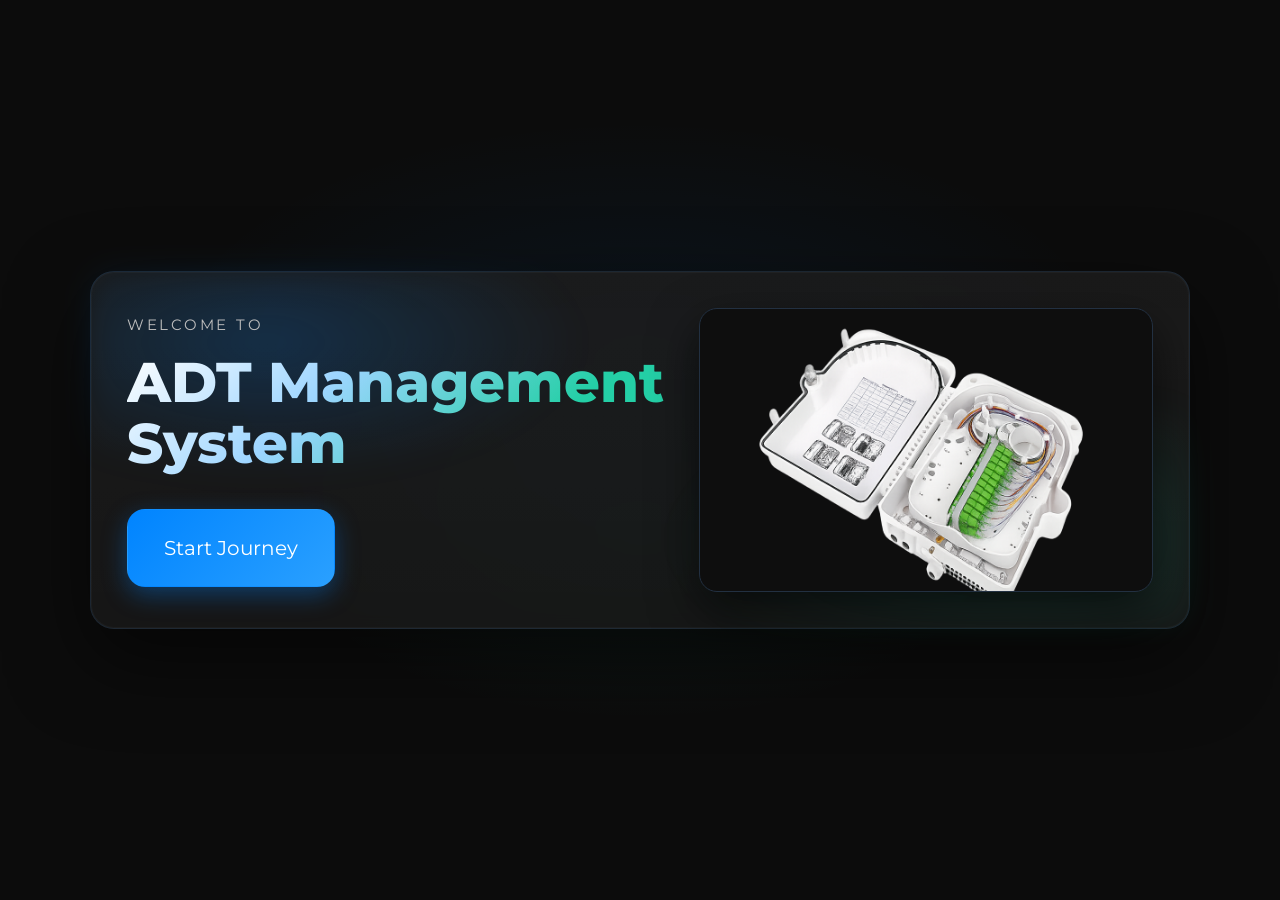
==== index.html @ eab58509 "first commit" ====
<!DOCTYPE html>
<html lang="en">
<head>
  <meta charset="UTF-8" />
  <meta name="viewport" content="width=device-width, initial-scale=1.0" />
  <title>ADT Management System - Landing</title>
  <link rel="preconnect" href="https://fonts.googleapis.com">
  <link rel="preconnect" href="https://fonts.gstatic.com" crossorigin>
  <link href="https://fonts.googleapis.com/css2?family=Montserrat:wght@400;600;700&family=Poppins:wght@400;600;700&display=swap" rel="stylesheet">
  <link rel="stylesheet" href="css/style.css" />
</head>
<body class="landing">
  <main class="hero" aria-label="Landing">
    <section class="hero-card" role="region" aria-labelledby="hero-title">
      <div class="hero-left">
        <p class="eyebrow">Welcome to</p>
        <h1 id="hero-title" class="hero-title">ADT Management System</h1>
        <div class="hero-actions">
          <a href="ongoing.html" class="btn btn-primary btn-xl pulse" aria-label="Start your journey in ADT Management System">Start Journey</a>
        </div>
      </div>
      <div class="hero-right">
        <div class="image-wrap" aria-hidden="true">
          <img src="./assets/images/ChatGPT Image Sep 27, 2025, 08_10_14 AM.png" alt="ADT dashboard preview" loading="eager" />
        </div>
      </div>
    </section>
  </main>
  <script src="https://cdnjs.cloudflare.com/ajax/libs/gsap/3.13.0/gsap.min.js" integrity="sha512-NcZdtrT77bJr4STcmsGAESr06BYGE8woZdSdEgqnpyqac7sugNO+Tr4bGwGF3MsnEkGKhU2KL2xh6Ec+BqsaHA==" crossorigin="anonymous" referrerpolicy="no-referrer"></script>
  <script src="js/script.js"></script>
</body>
</html>
---- css/style.css ----
/* Fonts & Theme */
:root {
  --bg: #0c0c0c;
  --bg-elev: #121212;
  --primary: #0084FF;
  --accent: #24cfa6;
  --text: #e9e9e9;
  --muted: #bdbdbd;
  --card: #151515;
  --border: #1f1f1f;
  --shadow: 0 10px 30px rgba(0, 0, 0, .45);
}

* {
  box-sizing: border-box
}

html,
body {
  height: 100%
}

body {
  margin: 0;
  background: var(--bg);
  color: var(--text);
  font-family: "Montserrat", "Poppins", system-ui, -apple-system, Segoe UI, Roboto, Arial, sans-serif;
  line-height: 1.6;
  overflow: hidden;
}

img {
  max-width: 100%;
  display: block
}

/* Global storm watermark + lightning */
body::before {
  content: "";
  position: fixed;
  inset: 0;
  background: url('../assets/images/3_no_bg.png.png') center/ min(140vw, 700px) no-repeat; /*1800px
  opacity: .12;
  /* slightly darker watermark */
  pointer-events: none;
  z-index: 0;
  transform: translateZ(0) scale(1);
  filter: saturate(3.9) brightness(.90) contrast(5.08);
  animation: stormDrift 22s ease-in-out infinite alternate;
}

body::after {
  content: "";
  position: fixed;
  inset: 0;
  pointer-events: none;
  z-index: 0;
  background: linear-gradient(115deg, transparent 45%, rgba(157, 207, 255, .04) 48%, rgba(0, 132, 255, .18) 50%, rgba(157, 207, 255, .05) 52%, transparent 55%);
  mix-blend-mode: screen;
  opacity: 0;
  filter: blur(.5px);
  animation: lightning 2s infinite ease-in-out, sweep 30s linear infinite;
}

@keyframes lightning {

  0%,
  94%,
  100% {
    opacity: 0
  }

  95% {
    opacity: 1.5 
  }

  96% {
    opacity: 1.5
  }

  97% {
    opacity: 1.5
  }

  98% {
    opacity: .06
  }

  99% {
    opacity: .28
  }
}

@keyframes sweep {
  0% {
    transform: translateX(-5%) rotate(.6deg);
  }

  50% {
    transform: translateX(5%) rotate(-.6deg);
  }

  100% {
    transform: translateX(-5%) rotate(.6deg);
  }
}

@keyframes stormDrift {
  0% {
    transform: translate(-2%, -1%) scale(1) rotate(0deg);
    opacity: .07;
  }

  100% {
    transform: translate(2%, 1%) scale(1.08) rotate(4deg);
    opacity: .1;
  }
}
header.navbar,
main,
.landing .hero {
  position: relative;
  z-index: 1;
}
header.navbar{
  border: 2px solid var(--primary);
  border-radius: 4rem;
  margin-top: 2rem;
  padding: .6rem 1rem;
  width: 80%;     
  margin: 2rem auto;
  background: rgba(0, 0, 0, 0.4); 
  backdrop-filter: blur(10px);    
}
.container {
  width: min(1100px, 92%);
  margin-inline: auto
}

.section {
  padding: 88px 0 56px
}

.page-title {
  font-weight: 700;
  letter-spacing: .5px;
  margin: 24px 0 28px;
  font-size: 4rem;
}

/* Landing */
.landing .hero {
  min-height: 100vh;
  display: grid;
  place-items: center;
  background: radial-gradient(800px 400px at 50% 40%, rgba(0, 132, 255, .08), transparent 60%),
    radial-gradient(600px 300px at 50% 60%, rgba(36, 207, 166, .08), transparent 60%),
    var(--bg);
}

/* Buttons */
.btn {
  display: inline-flex;
  align-items: center;
  justify-content: center;
  gap: .5rem;
  border: 1px solid transparent;
  cursor: pointer;
  border-radius: 14px;
  transition: .25s ease;
  user-select: none;
  text-decoration: none
}

.btn-primary {
  background: linear-gradient(135deg, var(--primary), #2aa0ff);
  color: white;
  padding: 16px 28px;
  box-shadow: 0 8px 24px rgba(0, 132, 255, .35)
}

.btn-primary:hover {
  transform: translateY(-2px) scale(1.02);
  box-shadow: 0 12px 28px rgba(0, 132, 255, .5)
}

.btn-outline {
  background: transparent;
  color: var(--text);
  border-color: #2a2a2a;
  padding: 12px 18px
}

.btn-xl {
  font-size: 1.25rem;
  padding: 22px 36px;
  border-radius: 18px
}

/* Pulse */
@keyframes pulse {
  0% {
    box-shadow: 0 0 0 0 rgba(0, 132, 255, .55)
  }

  70% {
    box-shadow: 0 0 0 18px rgba(0, 132, 255, 0)
  }

  100% {
    box-shadow: 0 0 0 0 rgba(0, 132, 255, 0)
  }
}

.pulse {
  animation: pulse 2.2s infinite
}

/* Navbar */
.navbar {
  position: sticky;
  top: 0;
  z-index: 50;
  background: rgba(12, 12, 12, .8);
  backdrop-filter: saturate(140%) blur(10px);
  border-bottom: 1px solid #161616
}

.nav-inner {
  display: flex;
  align-items: center;
  justify-content: space-between;
  padding: 12px 0
}

.link-1{
  text-decoration: none;
}

.brand {
  font-weight: 700;
  letter-spacing: .6px;
  color: var(--primary);
  font-size: 1.5rem;
  text-align: center;
}

.nav-links {
  display: flex;
  gap: 18px;
  align-items: center
}

.nav-links a {
  color: var(--muted);
  text-decoration: none;
  padding: 10px 14px;
  border-radius: 12px;
  transition: .2s
}

.nav-links a:hover {
  color: #fff;
  background: #171717
}

.nav-links a.active {
  color: #fff;
  background: linear-gradient(135deg, rgba(0, 132, 255, .15), rgba(36, 207, 166, .15));
  border: 1px solid #1f3347
}

.hamburger {
  display: none;
  flex-direction: column;
  gap: 5px;
  background: transparent;
  border: 0;
  cursor: pointer
}

.hamburger span {
  display: block;
  width: 24px;
  height: 2px;
  background: #eaeaea;
  transition: .25s
}

/* Grid */
.grid {
  display: grid;
  grid-template-columns: repeat(2, 1fr);
  gap: 22px
}

/* Cards */
.card {
  background: var(--card);
  border: 1px solid var(--border);
  border-radius: 16px;
  padding: 20px;
  box-shadow: var(--shadow);
  transition: transform .25s ease, box-shadow .25s ease, border-color .25s ease;
  will-change: transform
}

.card h3 {
  margin: 0 0 10px;
  font-weight: 700
}

.card ul {
  margin: 0 0 4px 18px
}

.card li {
  color: #d6d6d6;
  margin-bottom: 6px
}

.card.clickable {
  cursor: pointer
}

.card:hover {
  transform: translateY(-6px) scale(1.01);
  box-shadow: 0 16px 40px rgba(0, 0, 0, .55);
  border-color: #24364a
}

/* Reveal on scroll */
.reveal .card,
.tables {
  opacity: 0;
  transform: translateY(16px);
  transition: opacity .6s ease, transform .6s ease
}

.reveal.in-view .card,
.tables.in-view {
  opacity: 1;
  transform: none
}

/* Page entrance */
main,
.landing .hero {
  animation: pageFade .55s ease both
}

@keyframes pageFade {
  from {
    opacity: 0;
    transform: translateY(6px)
  }

  to {
    opacity: 1;
    transform: none
  }
}

/* Modal (fullscreen) */
.modal {
  position: fixed;
  inset: 0;
  display: none;
  /* align-items: center; */
  justify-content: center;
  background: rgba(0, 0, 0, .7);
  backdrop-filter: blur(8px);
  z-index: 100
}

.modal.open {
  display: flex;
  animation: slideDown .28s ease
}

.modal.closing {
  animation: fadeOut .22s ease forwards
}

.C-R-P{
  font-size: 2rem;
}
.C-R-P-T{
  font-size: 1.5rem;
}
.modal-content {
  position: relative;
  width: 100%;
  height: 100%;
  max-height: none;
  display: flex;
  flex-direction: column;
  overflow: hidden;
  background: var(--bg-elev);
  border: none;
  border-radius: 0;
  box-shadow: none;
}

.modal-body {
  flex: 1;
  overflow: auto;
  padding: 28px 24px 110px;
  display: grid;
  place-content: center;
  gap: 18px;
  /* text-align: left; */
  margin-top: -15rem;
  font-size: clamp(1.35rem, 1.6vw+1rem, 1.95rem);
  line-height: 1.95
}
.C-height{
  margin-top: 21rem;
}
.C-ol-height{
  line-height: 3 !important;
  /* text-align: center; */
}
.modal-body h2 {
  /* margin: 0 0 12px; */
  /* font-size: clamp(2rem, 3vw+1rem, 3.2rem) */
  font-size: 5rem;
  color: var(--primary);
  /* text-align: center; */
  word-spacing: 1rem;
}

.modal-body ol {
  margin: 0;
  padding-left: 26px;
  font-size: 1.8rem;
  /* text-align: center; */
  line-height: 3;
  width: min(1100px, 92vw);
}

.modal-actions {
  position: sticky;
  bottom: 0;
  display: flex;
  justify-content: flex-end;
  padding: 12px 12px 14px;
  background: linear-gradient(180deg, transparent, rgba(18, 18, 18, .9));
  backdrop-filter: blur(4px);
  border-top: 1px solid #1f1f1f;
  border-bottom-left-radius: 0;
  border-bottom-right-radius: 0
}

.modal-close.icon {
  position: absolute;
  top: 12px;
  right: 14px;
  background: #1a1a1a;
  border: 1px solid #262626;
  color: #ddd;
  border-radius: 50%;
  width: 40px;
  height: 40px;
  display: grid;
  place-items: center;
  cursor: pointer
}

@keyframes slideDown {
  from {
    opacity: 0;
    transform: translateY(-8px)
  }

  to {
    opacity: 1;
    transform: none
  }
}

@keyframes fadeOut {
  from {
    opacity: 1
  }

  to {
    opacity: 0
  }
}

/* Tables */
.tables h2 {
  margin: 24px 0 10px
}

.table-wrap {
  background: var(--card);
  border: 1px solid var(--border);
  border-radius: 16px;
  box-shadow: var(--shadow);
  overflow: hidden
}

.table {
  width: 100%;
  border-collapse: collapse
}

.table thead th {
  background: #151515;
  color: #eaeaea;
  text-align: left;
  padding: 14px 16px;
  border-bottom: 1px solid #232323
}

.table tbody td {
  padding: 14px 16px;
  border-bottom: 1px solid #1b1b1b;
  color: #dcdcdc
}

.badge {
  padding: 4px 10px;
  border-radius: 999px;
  font-size: .85rem;
  border: 1px solid #2a2a2a
}

.badge-success {
  background: rgba(36, 207, 166, .12);
  color: #83f3d9;
  border-color: #1d3b33
}

.badge-warn {
  background: rgba(255, 166, 0, .12);
  color: #ffd48a;
  border-color: #3a2c12
}

/* Responsive */
@media (max-width: 900px) {
  .grid {
    grid-template-columns: 1fr
  }

  .nav-links {
    position: fixed;
    top: 58px;
    right: 16px;
    left: 16px;
    display: none;
    flex-direction: column;
    background: #0f0f0f;
    border: 1px solid #1f1f1f;
    border-radius: 14px;
    padding: 10px
  }

  .nav-links.open {
    display: flex
  }

  .hamburger {
    display: flex
  }
}

/* Hero Card */
.hero .hero-card {
  position: relative;
  display: grid;
  grid-template-columns: 1.2fr 1fr;
  gap: 28px;
  width: min(1100px, 92%);
  padding: clamp(22px, 3.2vw, 36px);
  border-radius: 24px;
  border: 1px solid rgba(36, 54, 74, .55);
  background: linear-gradient(180deg, rgba(255,255,255,.03), rgba(255,255,255,.01)) , rgba(21,21,21,.86);
  box-shadow: 0 30px 80px rgba(0,0,0,.55), inset 0 0 0 1px rgba(255,255,255,.03);
  backdrop-filter: saturate(140%) blur(8px);
  transform: translateZ(0);
  animation: cardFloat 12s ease-in-out infinite;
}

.hero-card::before {
  content: "";
  position: absolute;
  inset: -1px;
  border-radius: inherit;
  background: radial-gradient(550px 240px at 16% 20%, rgba(0,132,255,.20), transparent 58%),
              radial-gradient(600px 260px at 85% 75%, rgba(36,207,166,.16), transparent 60%);
  filter: blur(14px);
  z-index: -1;
}

.hero-left {
  display: flex;
  flex-direction: column;
  justify-content: center;
  gap: 10px;
}

.eyebrow {
  margin: 0;
  font-size: .95rem;
  letter-spacing: .18em;
  text-transform: uppercase;
  color: var(--muted);
}

.hero-title {
  margin: 4px 0 8px;
  font-weight: 800;
  font-size: clamp(2rem, 3.5vw + 1rem, 3.5rem);
  line-height: 1.1;
  background: linear-gradient(135deg, #ffffff, #9dd5ff 35%, #24cfa6 75%);
  -webkit-background-clip: text;
  background-clip: text;
  color: transparent;
}

.hero-subtitle {
  margin: 0;
  color: #d0d0d0;
  max-width: 52ch;
}

.hero-actions {
  margin-top: 16px;
  display: flex;
  gap: 12px;
}

.hero-right {
  display: grid;
  place-items: center;
}

.image-wrap {
  position: relative;
  width: 100%;
  aspect-ratio: 16/10;
  overflow: hidden;
  border-radius: 18px;
  border: 1px solid #223041;
  background: #0e0e0e;
  box-shadow: 0 18px 48px rgba(0,0,0,.6);
}

.image-wrap::after {
  content: "";
  position: absolute;
  inset: 0;
  background: linear-gradient(110deg, transparent 20%, rgba(255,255,255,.08) 40%, transparent 60%);
  transform: translateX(-120%);
  animation: sheen 7s linear infinite;
}

.image-wrap img {
  width: 100%;
  height: 100%;
  object-fit: cover;
  transform: scale(1.02);
  animation: float 6s ease-in-out infinite alternate;
}

.hero-card:hover {
  transform: translateY(-4px);
  box-shadow: 0 36px 90px rgba(0,0,0,.6);
}

@keyframes float {
  0% { transform: scale(1.02) translateY(0); }
  100% { transform: scale(1.05) translateY(-6px); }
}

@keyframes sheen {
  0% { transform: translateX(-120%); }
  100% { transform: translateX(220%); }
}

@keyframes cardFloat {
  0% { transform: translateZ(0) translateY(0); }
  50% { transform: translateZ(0) translateY(-6px); }
  100% { transform: translateZ(0) translateY(0); }
}

/* Responsive for hero card */
@media (max-width: 900px) {
  .landing .hero { padding: 34px 0; }
  .hero .hero-card { grid-template-columns: 1fr; gap: 16px; }
  .hero-right { order: 2; }
  .image-wrap { aspect-ratio: 16/11; }
}
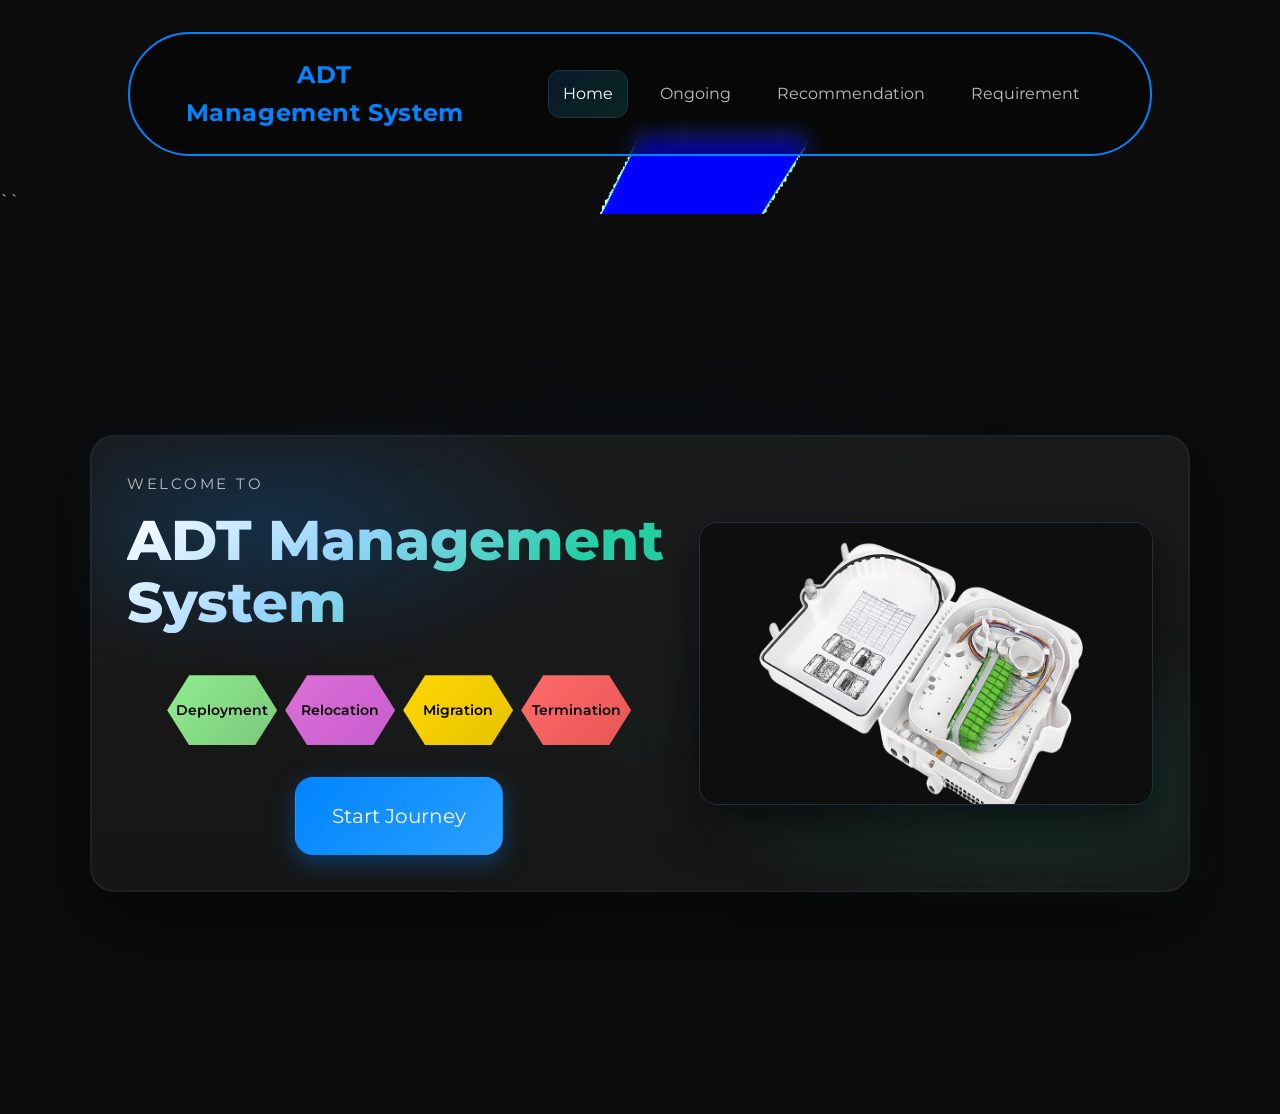
==== commit edebf165: "firs-commit" ====
--- a/index.html
+++ b/index.html
@@ -10,13 +10,47 @@
   <link rel="stylesheet" href="css/style.css" />
 </head>
 <body class="landing">
+    <!-- Navbar -->
+  <header class="navbar">
+    <div class="nav-inner container">
+      <a href="./ongoing.html" class="link-1"><div class="brand">ADT <br> Management System</div></a>
+      <button class="hamburger" aria-label="Toggle navigation" aria-expanded="false" aria-controls="nav-links">
+        <span></span><span></span><span></span>
+      </button>
+      <nav id="nav-links" class="nav-links">
+        <a class="active" href="./index.html">Home</a>
+        <a href="ongoing.html">Ongoing</a>
+        <a href="recommendation.html">Recommendation</a>
+        <a href="requirement.html">Requirement</a>
+      </nav>
+    </div>
+  </header>
+``
   <main class="hero" aria-label="Landing">
     <section class="hero-card" role="region" aria-labelledby="hero-title">
       <div class="hero-left">
         <p class="eyebrow">Welcome to</p>
         <h1 id="hero-title" class="hero-title">ADT Management System</h1>
-        <div class="hero-actions">
-          <a href="ongoing.html" class="btn btn-primary btn-xl pulse" aria-label="Start your journey in ADT Management System">Start Journey</a>
+        
+        <!-- Pentagon Navigation Buttons -->
+        <div class="pentagon-nav">
+          <div class="pentagon-row">
+            <a href="ongoing.html" class="pentagon-btn deployment">
+              <span>Deployment</span>
+            </a>
+            <a href="ongoing.html" class="pentagon-btn relocation">
+              <span>Relocation</span>
+            </a>
+            <a href="ongoing.html" class="pentagon-btn migration">
+              <span>Migration</span>
+            </a>
+            <a href="ongoing.html" class="pentagon-btn termination">
+              <span>Termination</span>
+            </a>
+          </div>
+          <div class="start-journey-wrapper">
+            <a href="ongoing.html" class="btn btn-primary btn-xl pulse" aria-label="Start your journey in ADT Management System">Start Journey</a>
+          </div>
         </div>
       </div>
       <div class="hero-right">
--- a/css/style.css
+++ b/css/style.css
@@ -26,7 +26,6 @@
   color: var(--text);
   font-family: "Montserrat", "Poppins", system-ui, -apple-system, Segoe UI, Roboto, Arial, sans-serif;
   line-height: 1.6;
-  overflow: hidden;
 }
 
 img {
@@ -688,10 +687,95 @@
   100% { transform: translateZ(0) translateY(0); }
 }
 
+/* Pentagon Navigation Buttons */
+.pentagon-nav {
+  margin-top: 24px;
+  display: flex;
+  flex-direction: column;
+  align-items: center;
+  gap: 16px;
+}
+
+.pentagon-row {
+  display: flex;
+  gap: 8px;
+  flex-wrap: wrap;
+  justify-content: center;
+}
+
+.pentagon-btn {
+  position: relative;
+  display: inline-flex;
+  align-items: center;
+  justify-content: center;
+  width: 110px;
+  height: 70px;
+  text-decoration: none;
+  font-weight: 600;
+  font-size: 0.9rem;
+  color: #000;
+  transition: all 0.3s ease;
+  cursor: pointer;
+  clip-path: polygon(20% 0%, 80% 0%, 100% 50%, 80% 100%, 20% 100%, 0% 50%);
+  border: none;
+  outline: none;
+}
+
+.pentagon-btn span {
+  position: relative;
+  z-index: 2;
+  text-align: center;
+  line-height: 1.2;
+  padding: 0 8px;
+}
+
+/* Pentagon colors */
+.pentagon-btn.deployment {
+  background: linear-gradient(135deg, #90EE90, #7BC87B);
+}
+
+.pentagon-btn.relocation {
+  background: linear-gradient(135deg, #DA70D6, #C85DCF);
+}
+
+.pentagon-btn.migration {
+  background: linear-gradient(135deg, #FFD700, #E6C200);
+}
+
+.pentagon-btn.termination {
+  background: linear-gradient(135deg, #FF6B6B, #E85555);
+}
+
+
+/* Hover effects */
+.pentagon-btn:hover {
+  transform: translateY(-3px) scale(1.05);
+  filter: brightness(1.1);
+  box-shadow: 0 8px 20px rgba(0, 0, 0, 0.3);
+}
+
+
+.start-journey-wrapper {
+  margin-top: 16px;
+  display: flex;
+  justify-content: center;
+}
+
 /* Responsive for hero card */
 @media (max-width: 900px) {
   .landing .hero { padding: 34px 0; }
   .hero .hero-card { grid-template-columns: 1fr; gap: 16px; }
   .hero-right { order: 2; }
   .image-wrap { aspect-ratio: 16/11; }
-}
+  
+  .pentagon-btn {
+    width: 100px;
+    height: 45px;
+    font-size: 0.8rem;
+  }
+  
+  
+  .pentagon-row {
+    gap: 6px;
+  }
+}
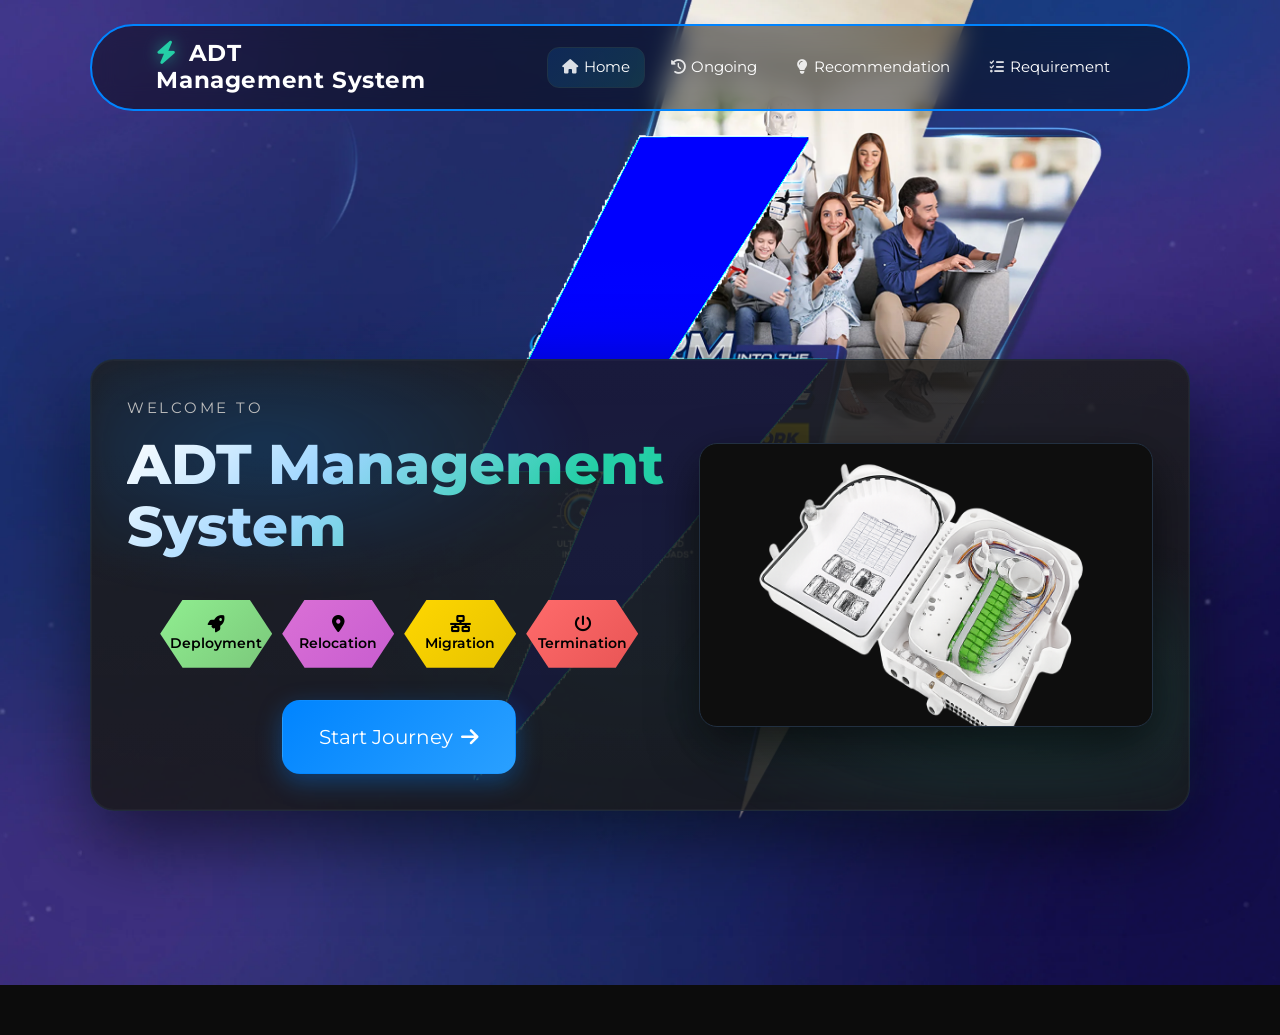
==== commit e87ef019: "Add dedicated process pages, Font Awesome icons, 50/50 comparison split modals, and full responsive " ====
--- a/index.html
+++ b/index.html
@@ -7,25 +7,26 @@
   <link rel="preconnect" href="https://fonts.googleapis.com">
   <link rel="preconnect" href="https://fonts.gstatic.com" crossorigin>
   <link href="https://fonts.googleapis.com/css2?family=Montserrat:wght@400;600;700&family=Poppins:wght@400;600;700&display=swap" rel="stylesheet">
+  <link rel="stylesheet" href="https://cdnjs.cloudflare.com/ajax/libs/font-awesome/6.5.1/css/all.min.css" integrity="sha512-DTOQO9RWCH3ppGqcWaEA1BIZOC6xxalwEsw9c2QQeAIftl+Vegovlnee1c9QX4TctnWMn13TZye+giMm8e2LwA==" crossorigin="anonymous" referrerpolicy="no-referrer" />
   <link rel="stylesheet" href="css/style.css" />
 </head>
 <body class="landing">
     <!-- Navbar -->
   <header class="navbar">
     <div class="nav-inner container">
-      <a href="./ongoing.html" class="link-1"><div class="brand">ADT <br> Management System</div></a>
+      <a href="./index.html" class="link-1"><div class="brand"><i class="fa-solid fa-bolt"></i> ADT <br> Management System</div></a>
       <button class="hamburger" aria-label="Toggle navigation" aria-expanded="false" aria-controls="nav-links">
         <span></span><span></span><span></span>
       </button>
       <nav id="nav-links" class="nav-links">
-        <a class="active" href="./index.html">Home</a>
-        <a href="ongoing.html">Ongoing</a>
-        <a href="recommendation.html">Recommendation</a>
-        <a href="requirement.html">Requirement</a>
+        <a class="active" href="./index.html"><i class="fa-solid fa-house"></i> Home</a>
+        <a href="ongoing.html"><i class="fa-solid fa-clock-rotate-left"></i> Ongoing</a>
+        <a href="recommendation.html"><i class="fa-solid fa-lightbulb"></i> Recommendation</a>
+        <a href="requirement.html"><i class="fa-solid fa-list-check"></i> Requirement</a>
       </nav>
     </div>
   </header>
-``
+
   <main class="hero" aria-label="Landing">
     <section class="hero-card" role="region" aria-labelledby="hero-title">
       <div class="hero-left">
@@ -35,21 +36,13 @@
         <!-- Pentagon Navigation Buttons -->
         <div class="pentagon-nav">
           <div class="pentagon-row">
-            <a href="ongoing.html" class="pentagon-btn deployment">
-              <span>Deployment</span>
-            </a>
-            <a href="ongoing.html" class="pentagon-btn relocation">
-              <span>Relocation</span>
-            </a>
-            <a href="ongoing.html" class="pentagon-btn migration">
-              <span>Migration</span>
-            </a>
-            <a href="ongoing.html" class="pentagon-btn termination">
-              <span>Termination</span>
-            </a>
+              <a href="deployment.html" class="pentagon-btn deployment" title="View Deployment Process"><span><i class="fa-solid fa-rocket"></i><br>Deployment</span></a>
+              <a href="relocation.html" class="pentagon-btn relocation" title="View Relocation Process"><span><i class="fa-solid fa-location-dot"></i><br>Relocation</span></a>
+              <a href="migration.html" class="pentagon-btn migration" title="View Migration Process"><span><i class="fa-solid fa-network-wired"></i><br>Migration</span></a>
+              <a href="termination.html" class="pentagon-btn termination" title="View Termination Process"><span><i class="fa-solid fa-power-off"></i><br>Termination</span></a>
           </div>
           <div class="start-journey-wrapper">
-            <a href="ongoing.html" class="btn btn-primary btn-xl pulse" aria-label="Start your journey in ADT Management System">Start Journey</a>
+            <a href="ongoing.html" class="btn btn-primary btn-xl pulse" aria-label="Start your journey in ADT Management System"><span>Start Journey</span> <i class="fa-solid fa-arrow-right"></i></a>
           </div>
         </div>
       </div>
--- a/css/style.css
+++ b/css/style.css
@@ -22,7 +22,9 @@
 
 body {
   margin: 0;
-  background: var(--bg);
+  background: var(--bg) url('../assets/images/signup-bg.webp') no-repeat center top fixed;
+  background-size: cover;
+  background-position: center top;
   color: var(--text);
   font-family: "Montserrat", "Poppins", system-ui, -apple-system, Segoe UI, Roboto, Arial, sans-serif;
   line-height: 1.6;
@@ -38,7 +40,8 @@
   content: "";
   position: fixed;
   inset: 0;
-  background: url('../assets/images/3_no_bg.png.png') center/ min(140vw, 700px) no-repeat; /*1800px
+  background: url('../assets/images/3_no_bg.png.png') center/ min(140vw, 700px) no-repeat;
+  /*1800px
   opacity: .12;
   /* slightly darker watermark */
   pointer-events: none;
@@ -70,7 +73,7 @@
   }
 
   95% {
-    opacity: 1.5 
+    opacity: 1.5
   }
 
   96% {
@@ -115,46 +118,54 @@
     opacity: .1;
   }
 }
+
 header.navbar,
 main,
 .landing .hero {
   position: relative;
   z-index: 1;
 }
-header.navbar{
+
+header.navbar {
   border: 2px solid var(--primary);
   border-radius: 4rem;
-  margin-top: 2rem;
-  padding: .6rem 1rem;
-  width: 80%;     
-  margin: 2rem auto;
-  background: rgba(0, 0, 0, 0.4); 
-  backdrop-filter: blur(10px);    
-}
+  padding: .6rem 1.4rem;
+  width: min(1100px, 92%);
+  margin: 1.5rem auto;
+  background: rgba(0, 0, 0, 0.45);
+  backdrop-filter: blur(12px);
+  position: sticky;
+  top: 1rem;
+  z-index: 100;
+  transition: all 0.3s ease;
+}
+
 .container {
   width: min(1100px, 92%);
-  margin-inline: auto
+  margin-inline: auto;
 }
 
 .section {
-  padding: 88px 0 56px
+  padding: clamp(48px, 8vw, 88px) 0 clamp(36px, 6vw, 56px);
 }
 
 .page-title {
   font-weight: 700;
   letter-spacing: .5px;
-  margin: 24px 0 28px;
-  font-size: 4rem;
+  margin: 16px 0 24px;
+  font-size: clamp(2rem, 5vw + 0.5rem, 3.8rem);
+  line-height: 1.15;
 }
 
 /* Landing */
 .landing .hero {
   min-height: 100vh;
-  display: grid;
-  place-items: center;
+  display: flex;
+  align-items: center;
+  justify-content: center;
+  padding: clamp(30px, 6vw, 60px) 0;
   background: radial-gradient(800px 400px at 50% 40%, rgba(0, 132, 255, .08), transparent 60%),
-    radial-gradient(600px 300px at 50% 60%, rgba(36, 207, 166, .08), transparent 60%),
-    var(--bg);
+    radial-gradient(600px 300px at 50% 60%, rgba(36, 207, 166, .08), transparent 60%);
 }
 
 /* Buttons */
@@ -168,105 +179,111 @@
   border-radius: 14px;
   transition: .25s ease;
   user-select: none;
-  text-decoration: none
+  text-decoration: none;
 }
 
 .btn-primary {
   background: linear-gradient(135deg, var(--primary), #2aa0ff);
   color: white;
-  padding: 16px 28px;
-  box-shadow: 0 8px 24px rgba(0, 132, 255, .35)
+  padding: clamp(12px, 2vw, 16px) clamp(20px, 3vw, 28px);
+  box-shadow: 0 8px 24px rgba(0, 132, 255, .35);
 }
 
 .btn-primary:hover {
   transform: translateY(-2px) scale(1.02);
-  box-shadow: 0 12px 28px rgba(0, 132, 255, .5)
+  box-shadow: 0 12px 28px rgba(0, 132, 255, .5);
 }
 
 .btn-outline {
   background: transparent;
   color: var(--text);
   border-color: #2a2a2a;
-  padding: 12px 18px
+  padding: 12px 18px;
 }
 
 .btn-xl {
-  font-size: 1.25rem;
-  padding: 22px 36px;
-  border-radius: 18px
+  font-size: clamp(1rem, 2vw, 1.25rem);
+  padding: clamp(14px, 2.5vw, 20px) clamp(24px, 4vw, 36px);
+  border-radius: 18px;
 }
 
 /* Pulse */
 @keyframes pulse {
   0% {
-    box-shadow: 0 0 0 0 rgba(0, 132, 255, .55)
+    box-shadow: 0 0 0 0 rgba(0, 132, 255, .55);
   }
 
   70% {
-    box-shadow: 0 0 0 18px rgba(0, 132, 255, 0)
+    box-shadow: 0 0 0 18px rgba(0, 132, 255, 0);
   }
 
   100% {
-    box-shadow: 0 0 0 0 rgba(0, 132, 255, 0)
+    box-shadow: 0 0 0 0 rgba(0, 132, 255, 0);
   }
 }
 
 .pulse {
-  animation: pulse 2.2s infinite
+  animation: pulse 2.2s infinite;
 }
 
 /* Navbar */
-.navbar {
-  position: sticky;
-  top: 0;
-  z-index: 50;
-  background: rgba(12, 12, 12, .8);
-  backdrop-filter: saturate(140%) blur(10px);
-  border-bottom: 1px solid #161616
-}
-
 .nav-inner {
   display: flex;
   align-items: center;
   justify-content: space-between;
-  padding: 12px 0
-}
-
-.link-1{
+  padding: 4px 0;
+}
+
+.link-1 {
   text-decoration: none;
 }
 
 .brand {
   font-weight: 700;
   letter-spacing: .6px;
-  color: var(--primary);
-  font-size: 1.5rem;
-  text-align: center;
+  color: #fff;
+  font-size: clamp(1.1rem, 3vw, 1.45rem);
+  line-height: 1.2;
+}
+
+.brand i {
+  color: var(--accent);
+  margin-right: 4px;
+  filter: drop-shadow(0 0 8px rgba(36, 207, 166, 0.6));
 }
 
 .nav-links {
   display: flex;
-  gap: 18px;
-  align-items: center
+  gap: 12px;
+  align-items: center;
 }
 
 .nav-links a {
-  color: var(--muted);
+  color: #fff;
   text-decoration: none;
-  padding: 10px 14px;
+  padding: 8px 14px;
   border-radius: 12px;
-  transition: .2s
+  transition: .2s;
+  display: inline-flex;
+  align-items: center;
+  gap: 6px;
+  font-size: 0.92rem;
+}
+
+.nav-links a i {
+  font-size: 0.9rem;
+  opacity: 0.85;
 }
 
 .nav-links a:hover {
   color: #fff;
-  background: #171717
+  background: #171717;
 }
 
 .nav-links a.active {
   color: #fff;
   background: linear-gradient(135deg, rgba(0, 132, 255, .15), rgba(36, 207, 166, .15));
-  border: 1px solid #1f3347
+  border: 1px solid #1f3347;
 }
 
 .hamburger {
@@ -275,7 +292,8 @@
   gap: 5px;
   background: transparent;
   border: 0;
-  cursor: pointer
+  cursor: pointer;
+  padding: 6px;
 }
 
 .hamburger span {
@@ -283,49 +301,53 @@
   width: 24px;
   height: 2px;
   background: #eaeaea;
-  transition: .25s
+  transition: .25s;
 }
 
 /* Grid */
 .grid {
   display: grid;
   grid-template-columns: repeat(2, 1fr);
-  gap: 22px
+  gap: 22px;
 }
 
 /* Cards */
 .card {
   background: var(--card);
   border: 1px solid var(--border);
-  border-radius: 16px;
-  padding: 20px;
+  border-radius: 18px;
+  padding: clamp(18px, 3vw, 24px);
   box-shadow: var(--shadow);
   transition: transform .25s ease, box-shadow .25s ease, border-color .25s ease;
-  will-change: transform
+  will-change: transform;
 }
 
 .card h3 {
   margin: 0 0 10px;
-  font-weight: 700
+  font-weight: 700;
+  font-size: clamp(1.2rem, 2.5vw, 1.45rem);
 }
 
 .card ul {
-  margin: 0 0 4px 18px
+  margin: 0 0 4px 18px;
+  padding: 0;
 }
 
 .card li {
   color: #d6d6d6;
-  margin-bottom: 6px
+  margin-bottom: 8px;
+  font-size: clamp(0.92rem, 1.8vw, 1rem);
+  line-height: 1.6;
 }
 
 .card.clickable {
-  cursor: pointer
+  cursor: pointer;
 }
 
 .card:hover {
   transform: translateY(-6px) scale(1.01);
   box-shadow: 0 16px 40px rgba(0, 0, 0, .55);
-  border-color: #24364a
+  border-color: #24364a;
 }
 
 /* Reveal on scroll */
@@ -333,60 +355,62 @@
 .tables {
   opacity: 0;
   transform: translateY(16px);
-  transition: opacity .6s ease, transform .6s ease
+  transition: opacity .6s ease, transform .6s ease;
 }
 
 .reveal.in-view .card,
 .tables.in-view {
   opacity: 1;
-  transform: none
+  transform: none;
 }
 
 /* Page entrance */
 main,
 .landing .hero {
-  animation: pageFade .55s ease both
+  animation: pageFade .55s ease both;
 }
 
 @keyframes pageFade {
   from {
     opacity: 0;
-    transform: translateY(6px)
+    transform: translateY(6px);
   }
 
   to {
     opacity: 1;
-    transform: none
-  }
-}
-
-/* Modal (fullscreen) */
+    transform: none;
+  }
+}
+
+/* Modal (fullscreen responsive) */
 .modal {
   position: fixed;
   inset: 0;
   display: none;
-  /* align-items: center; */
+  align-items: center;
   justify-content: center;
-  background: rgba(0, 0, 0, .7);
-  backdrop-filter: blur(8px);
-  z-index: 100
+  background: rgba(0, 0, 0, .8);
+  backdrop-filter: blur(10px);
+  z-index: 1000;
 }
 
 .modal.open {
   display: flex;
-  animation: slideDown .28s ease
+  animation: slideDown .28s ease;
 }
 
 .modal.closing {
-  animation: fadeOut .22s ease forwards
-}
-
-.C-R-P{
-  font-size: 2rem;
-}
-.C-R-P-T{
-  font-size: 1.5rem;
-}
+  animation: fadeOut .22s ease forwards;
+}
+
+.C-R-P {
+  font-size: clamp(1.4rem, 3.5vw, 2rem);
+}
+
+.C-R-P-T {
+  font-size: clamp(0.95rem, 2vw, 1.25rem);
+}
+
 .modal-content {
   position: relative;
   width: 100%;
@@ -403,39 +427,38 @@
 
 .modal-body {
   flex: 1;
-  overflow: auto;
-  padding: 28px 24px 110px;
-  display: grid;
-  place-content: center;
-  gap: 18px;
-  /* text-align: left; */
-  margin-top: -15rem;
-  font-size: clamp(1.35rem, 1.6vw+1rem, 1.95rem);
-  line-height: 1.95
-}
-.C-height{
-  margin-top: 21rem;
-}
-.C-ol-height{
-  line-height: 3 !important;
-  /* text-align: center; */
-}
+  overflow-y: auto;
+  padding: clamp(32px, 6vw, 64px) clamp(20px, 4vw, 40px) 40px;
+  display: flex;
+  flex-direction: column;
+  justify-content: flex-start;
+  align-items: flex-start;
+  gap: 20px;
+  max-width: 960px;
+  margin: 0 auto;
+  width: 100%;
+}
+
 .modal-body h2 {
-  /* margin: 0 0 12px; */
-  /* font-size: clamp(2rem, 3vw+1rem, 3.2rem) */
-  font-size: 5rem;
+  font-size: clamp(2rem, 5vw, 3.2rem);
   color: var(--primary);
-  /* text-align: center; */
-  word-spacing: 1rem;
+  margin: 0 0 10px;
+  line-height: 1.2;
 }
 
 .modal-body ol {
   margin: 0;
-  padding-left: 26px;
-  font-size: 1.8rem;
-  /* text-align: center; */
-  line-height: 3;
-  width: min(1100px, 92vw);
+  padding-left: 24px;
+  font-size: clamp(1rem, 1.8vw, 1.2rem);
+  line-height: 1.9;
+  width: 100%;
+  display: flex;
+  flex-direction: column;
+  gap: 12px;
+}
+
+.modal-body ol li {
+  color: #e0e0e0;
 }
 
 .modal-actions {
@@ -443,131 +466,113 @@
   bottom: 0;
   display: flex;
   justify-content: flex-end;
-  padding: 12px 12px 14px;
-  background: linear-gradient(180deg, transparent, rgba(18, 18, 18, .9));
-  backdrop-filter: blur(4px);
+  padding: 14px 28px;
+  background: linear-gradient(180deg, transparent, rgba(18, 18, 18, .95));
+  backdrop-filter: blur(8px);
   border-top: 1px solid #1f1f1f;
-  border-bottom-left-radius: 0;
-  border-bottom-right-radius: 0
+  z-index: 5;
 }
 
 .modal-close.icon {
   position: absolute;
-  top: 12px;
-  right: 14px;
+  top: 16px;
+  right: 18px;
   background: #1a1a1a;
-  border: 1px solid #262626;
+  border: 1px solid #333333;
   color: #ddd;
   border-radius: 50%;
-  width: 40px;
-  height: 40px;
+  width: 44px;
+  height: 44px;
   display: grid;
   place-items: center;
-  cursor: pointer
+  cursor: pointer;
+  z-index: 10;
+  transition: all 0.2s ease;
+}
+
+.modal-close.icon:hover {
+  background: #2a2a2a;
+  color: #fff;
+  transform: scale(1.08);
 }
 
 @keyframes slideDown {
   from {
     opacity: 0;
-    transform: translateY(-8px)
+    transform: translateY(-8px);
   }
 
   to {
     opacity: 1;
-    transform: none
+    transform: none;
   }
 }
 
 @keyframes fadeOut {
   from {
-    opacity: 1
+    opacity: 1;
   }
 
   to {
-    opacity: 0
-  }
-}
-
-/* Tables */
-.tables h2 {
-  margin: 24px 0 10px
-}
-
-.table-wrap {
-  background: var(--card);
-  border: 1px solid var(--border);
-  border-radius: 16px;
-  box-shadow: var(--shadow);
-  overflow: hidden
-}
-
-.table {
-  width: 100%;
-  border-collapse: collapse
-}
-
-.table thead th {
-  background: #151515;
-  color: #eaeaea;
-  text-align: left;
-  padding: 14px 16px;
-  border-bottom: 1px solid #232323
-}
-
-.table tbody td {
-  padding: 14px 16px;
-  border-bottom: 1px solid #1b1b1b;
-  color: #dcdcdc
-}
-
-.badge {
-  padding: 4px 10px;
-  border-radius: 999px;
-  font-size: .85rem;
-  border: 1px solid #2a2a2a
-}
-
-.badge-success {
-  background: rgba(36, 207, 166, .12);
-  color: #83f3d9;
-  border-color: #1d3b33
-}
-
-.badge-warn {
-  background: rgba(255, 166, 0, .12);
-  color: #ffd48a;
-  border-color: #3a2c12
-}
-
-/* Responsive */
+    opacity: 0;
+  }
+}
+
+/* ==========================================================================
+   Responsive Navigation & Layout Breakpoints
+   ========================================================================== */
+
 @media (max-width: 900px) {
-  .grid {
-    grid-template-columns: 1fr
+  header.navbar {
+    width: 94%;
+    margin: 1rem auto;
+    padding: .5rem 1.1rem;
+    border-radius: 2.5rem;
+    top: 0.5rem;
   }
 
   .nav-links {
     position: fixed;
-    top: 58px;
+    top: 68px;
     right: 16px;
     left: 16px;
     display: none;
     flex-direction: column;
-    background: #0f0f0f;
-    border: 1px solid #1f1f1f;
-    border-radius: 14px;
-    padding: 10px
+    background: rgba(14, 14, 14, 0.96);
+    border: 1px solid #282828;
+    border-radius: 18px;
+    padding: 14px;
+    box-shadow: 0 20px 50px rgba(0, 0, 0, 0.85);
+    backdrop-filter: blur(20px);
+    z-index: 999;
+    gap: 6px;
   }
 
   .nav-links.open {
-    display: flex
+    display: flex;
+    animation: slideDown .25s ease;
+  }
+
+  .nav-links a {
+    width: 100%;
+    padding: 12px 16px;
+    font-size: 1rem;
   }
 
   .hamburger {
-    display: flex
-  }
-}
-
-/* Hero Card */
+    display: flex;
+  }
+
+  .grid {
+    grid-template-columns: 1fr;
+    gap: 18px;
+  }
+}
+
+/* ==========================================================================
+   Hero Section (Landing Page)
+   ========================================================================== */
+
 .hero .hero-card {
   position: relative;
   display: grid;
@@ -577,8 +582,8 @@
   padding: clamp(22px, 3.2vw, 36px);
   border-radius: 24px;
   border: 1px solid rgba(36, 54, 74, .55);
-  background: linear-gradient(180deg, rgba(255,255,255,.03), rgba(255,255,255,.01)) , rgba(21,21,21,.86);
-  box-shadow: 0 30px 80px rgba(0,0,0,.55), inset 0 0 0 1px rgba(255,255,255,.03);
+  background: linear-gradient(180deg, rgba(255, 255, 255, .03), rgba(255, 255, 255, .01)), rgba(21, 21, 21, .86);
+  box-shadow: 0 30px 80px rgba(0, 0, 0, .55), inset 0 0 0 1px rgba(255, 255, 255, .03);
   backdrop-filter: saturate(140%) blur(8px);
   transform: translateZ(0);
   animation: cardFloat 12s ease-in-out infinite;
@@ -589,8 +594,8 @@
   position: absolute;
   inset: -1px;
   border-radius: inherit;
-  background: radial-gradient(550px 240px at 16% 20%, rgba(0,132,255,.20), transparent 58%),
-              radial-gradient(600px 260px at 85% 75%, rgba(36,207,166,.16), transparent 60%);
+  background: radial-gradient(550px 240px at 16% 20%, rgba(0, 132, 255, .20), transparent 58%),
+    radial-gradient(600px 260px at 85% 75%, rgba(36, 207, 166, .16), transparent 60%);
   filter: blur(14px);
   z-index: -1;
 }
@@ -646,14 +651,14 @@
   border-radius: 18px;
   border: 1px solid #223041;
   background: #0e0e0e;
-  box-shadow: 0 18px 48px rgba(0,0,0,.6);
+  box-shadow: 0 18px 48px rgba(0, 0, 0, .6);
 }
 
 .image-wrap::after {
   content: "";
   position: absolute;
   inset: 0;
-  background: linear-gradient(110deg, transparent 20%, rgba(255,255,255,.08) 40%, transparent 60%);
+  background: linear-gradient(110deg, transparent 20%, rgba(255, 255, 255, .08) 40%, transparent 60%);
   transform: translateX(-120%);
   animation: sheen 7s linear infinite;
 }
@@ -668,39 +673,62 @@
 
 .hero-card:hover {
   transform: translateY(-4px);
-  box-shadow: 0 36px 90px rgba(0,0,0,.6);
+  box-shadow: 0 36px 90px rgba(0, 0, 0, .6);
 }
 
 @keyframes float {
-  0% { transform: scale(1.02) translateY(0); }
-  100% { transform: scale(1.05) translateY(-6px); }
+  0% {
+    transform: scale(1.02) translateY(0);
+  }
+
+  100% {
+    transform: scale(1.05) translateY(-6px);
+  }
 }
 
 @keyframes sheen {
-  0% { transform: translateX(-120%); }
-  100% { transform: translateX(220%); }
+  0% {
+    transform: translateX(-120%);
+  }
+
+  100% {
+    transform: translateX(220%);
+  }
 }
 
 @keyframes cardFloat {
-  0% { transform: translateZ(0) translateY(0); }
-  50% { transform: translateZ(0) translateY(-6px); }
-  100% { transform: translateZ(0) translateY(0); }
-}
-
-/* Pentagon Navigation Buttons */
+  0% {
+    transform: translateZ(0) translateY(0);
+  }
+
+  50% {
+    transform: translateZ(0) translateY(-6px);
+  }
+
+  100% {
+    transform: translateZ(0) translateY(0);
+  }
+}
+
+/* ==========================================================================
+   Pentagon Navigation Buttons
+   ========================================================================== */
+
 .pentagon-nav {
   margin-top: 24px;
   display: flex;
   flex-direction: column;
   align-items: center;
   gap: 16px;
+  width: 100%;
 }
 
 .pentagon-row {
   display: flex;
-  gap: 8px;
+  gap: 10px;
   flex-wrap: wrap;
   justify-content: center;
+  width: 100%;
 }
 
 .pentagon-btn {
@@ -708,11 +736,11 @@
   display: inline-flex;
   align-items: center;
   justify-content: center;
-  width: 110px;
-  height: 70px;
+  width: 112px;
+  height: 68px;
   text-decoration: none;
   font-weight: 600;
-  font-size: 0.9rem;
+  font-size: 0.88rem;
   color: #000;
   transition: all 0.3s ease;
   cursor: pointer;
@@ -725,8 +753,14 @@
   position: relative;
   z-index: 2;
   text-align: center;
-  line-height: 1.2;
+  line-height: 1.15;
   padding: 0 8px;
+}
+
+.pentagon-btn span i {
+  font-size: 1.05rem;
+  margin-bottom: 2px;
+  display: inline-block;
 }
 
 /* Pentagon colors */
@@ -745,7 +779,6 @@
 .pentagon-btn.termination {
   background: linear-gradient(135deg, #FF6B6B, #E85555);
 }
-
 
 /* Hover effects */
 .pentagon-btn:hover {
@@ -754,28 +787,569 @@
   box-shadow: 0 8px 20px rgba(0, 0, 0, 0.3);
 }
 
-
 .start-journey-wrapper {
   margin-top: 16px;
   display: flex;
   justify-content: center;
 }
 
-/* Responsive for hero card */
+/* Hero Responsive Breakpoints */
 @media (max-width: 900px) {
-  .landing .hero { padding: 34px 0; }
-  .hero .hero-card { grid-template-columns: 1fr; gap: 16px; }
-  .hero-right { order: 2; }
-  .image-wrap { aspect-ratio: 16/11; }
-  
+  .hero .hero-card {
+    grid-template-columns: 1fr;
+    gap: 22px;
+    padding: 24px 20px;
+  }
+
+  .hero-right {
+    order: 2;
+  }
+
+  .image-wrap {
+    aspect-ratio: 16/10;
+    max-height: 280px;
+  }
+
   .pentagon-btn {
-    width: 100px;
-    height: 45px;
+    width: 96px;
+    height: 58px;
     font-size: 0.8rem;
   }
-  
-  
+
+  .pentagon-row {
+    gap: 8px;
+  }
+}
+
+@media (max-width: 600px) {
+  .hero .hero-card {
+    padding: 20px 16px;
+    border-radius: 20px;
+  }
+
+  .pentagon-btn {
+    width: 86px;
+    height: 52px;
+    font-size: 0.74rem;
+  }
+
+  .pentagon-btn span i {
+    font-size: 0.9rem;
+  }
+
   .pentagon-row {
     gap: 6px;
   }
-}
+
+  .btn-xl {
+    padding: 14px 24px;
+    font-size: 1rem;
+    width: 100%;
+  }
+
+  .start-journey-wrapper {
+    width: 100%;
+  }
+}
+
+@media (max-width: 380px) {
+  .pentagon-btn {
+    width: 74px;
+    height: 46px;
+    font-size: 0.68rem;
+    padding: 0 4px;
+  }
+
+  .pentagon-row {
+    gap: 4px;
+  }
+}
+
+/* ==========================================================================
+   Process Comparison Pages (Deployment, Relocation, Migration, Termination)
+   ========================================================================== */
+
+.process-header-wrapper {
+  margin-bottom: 2rem;
+  display: flex;
+  flex-direction: column;
+  gap: 1.25rem;
+}
+
+.process-top-row {
+  display: flex;
+  align-items: center;
+  justify-content: space-between;
+  flex-wrap: wrap;
+  gap: 1rem;
+}
+
+.process-badge {
+  display: inline-flex;
+  align-items: center;
+  gap: 8px;
+  padding: 6px 14px;
+  border-radius: 999px;
+  font-size: 0.85rem;
+  font-weight: 600;
+  letter-spacing: 0.05em;
+  text-transform: uppercase;
+}
+
+.process-badge.deployment {
+  background: rgba(144, 238, 144, 0.15);
+  color: #90ee90;
+  border: 1px solid rgba(144, 238, 144, 0.35);
+}
+
+.process-badge.relocation {
+  background: rgba(218, 112, 214, 0.15);
+  color: #da70d6;
+  border: 1px solid rgba(218, 112, 214, 0.35);
+}
+
+.process-badge.migration {
+  background: rgba(255, 215, 0, 0.15);
+  color: #ffd700;
+  border: 1px solid rgba(255, 215, 0, 0.35);
+}
+
+.process-badge.termination {
+  background: rgba(255, 107, 107, 0.15);
+  color: #ff6b6b;
+  border: 1px solid rgba(255, 107, 107, 0.35);
+}
+
+.process-pill-nav {
+  display: flex;
+  gap: 6px;
+  flex-wrap: wrap;
+  background: rgba(20, 20, 20, 0.7);
+  padding: 5px;
+  border-radius: 14px;
+  border: 1px solid #232323;
+  backdrop-filter: blur(10px);
+}
+
+.process-pill-nav a {
+  color: #aaa;
+  text-decoration: none;
+  font-size: 0.85rem;
+  font-weight: 600;
+  padding: 6px 14px;
+  border-radius: 10px;
+  transition: all 0.2s ease;
+  white-space: nowrap;
+}
+
+.process-pill-nav a:hover {
+  color: #fff;
+  background: rgba(255, 255, 255, 0.08);
+}
+
+.process-pill-nav a.active {
+  color: #fff;
+  background: linear-gradient(135deg, rgba(0, 132, 255, 0.35), rgba(36, 207, 166, 0.35));
+  border: 1px solid rgba(0, 132, 255, 0.5);
+  box-shadow: 0 2px 10px rgba(0, 132, 255, 0.2);
+}
+
+.process-comparison-grid {
+  display: grid;
+  grid-template-columns: repeat(2, 1fr);
+  gap: 24px;
+  margin-top: 1rem;
+}
+
+.process-card {
+  cursor: pointer;
+  position: relative;
+  background: var(--card);
+  border: 1px solid var(--border);
+  border-radius: 20px;
+  padding: clamp(20px, 3vw, 28px);
+  box-shadow: var(--shadow);
+  display: flex;
+  flex-direction: column;
+  justify-content: space-between;
+  gap: 18px;
+  transition: transform 0.25s ease, box-shadow 0.25s ease, border-color 0.25s ease;
+}
+
+.process-card.ongoing-card {
+  border-top: 3px solid #0084ff;
+}
+
+.process-card.recommendation-card {
+  border-top: 3px solid #24cfa6;
+}
+
+.process-card-badge {
+  display: inline-flex;
+  align-items: center;
+  gap: 6px;
+  font-size: 0.8rem;
+  font-weight: 700;
+  text-transform: uppercase;
+  letter-spacing: 0.05em;
+  padding: 4px 10px;
+  border-radius: 6px;
+  margin-bottom: 10px;
+  width: fit-content;
+}
+
+.badge-ongoing-state {
+  background: rgba(0, 132, 255, 0.15);
+  color: #8acaff;
+  border: 1px solid rgba(0, 132, 255, 0.3);
+}
+
+.badge-recommendation-state {
+  background: rgba(36, 207, 166, 0.15);
+  color: #84f0d6;
+  border: 1px solid rgba(36, 207, 166, 0.3);
+}
+
+.process-card-title {
+  font-size: clamp(1.3rem, 2.5vw, 1.6rem);
+  font-weight: 700;
+  color: #ffffff;
+  margin: 0 0 12px 0;
+}
+
+.process-card-content ul {
+  margin: 0;
+  padding-left: 20px;
+}
+
+.process-card-content li {
+  color: #d6d6d6;
+  margin-bottom: 10px;
+  font-size: clamp(0.92rem, 1.8vw, 1.05rem);
+  line-height: 1.6;
+}
+
+.card-action-footer {
+  margin-top: 14px;
+  display: flex;
+  align-items: center;
+  justify-content: space-between;
+  padding-top: 14px;
+  border-top: 1px solid rgba(255, 255, 255, 0.08);
+}
+
+.click-hint {
+  font-size: 0.9rem;
+  color: #0084ff;
+  font-weight: 600;
+  display: inline-flex;
+  align-items: center;
+  gap: 6px;
+  transition: transform 0.2s ease;
+}
+
+.process-card.recommendation-card .click-hint {
+  color: #24cfa6;
+}
+
+.process-card:hover .click-hint {
+  transform: translateX(4px);
+}
+
+.process-title-row {
+  display: flex;
+  align-items: center;
+  justify-content: space-between;
+  flex-wrap: wrap;
+  gap: 16px;
+  margin: 8px 0 18px;
+}
+
+.process-title-row .page-title {
+  margin: 0;
+}
+
+.btn-compare {
+  background: linear-gradient(135deg, rgba(0, 132, 255, 0.3), rgba(36, 207, 166, 0.3));
+  border: 1px solid rgba(36, 207, 166, 0.55);
+  color: #ffffff;
+  padding: 12px 24px;
+  font-size: clamp(0.9rem, 1.8vw, 1rem);
+  font-weight: 600;
+  border-radius: 14px;
+  box-shadow: 0 8px 24px rgba(0, 0, 0, 0.4), inset 0 0 12px rgba(36, 207, 166, 0.15);
+  backdrop-filter: blur(10px);
+  cursor: pointer;
+  display: inline-flex;
+  align-items: center;
+  gap: 10px;
+  transition: all 0.25s ease;
+}
+
+.btn-compare:hover {
+  background: linear-gradient(135deg, rgba(0, 132, 255, 0.5), rgba(36, 207, 166, 0.5));
+  border-color: var(--accent);
+  transform: translateY(-2px) scale(1.02);
+  box-shadow: 0 12px 28px rgba(36, 207, 166, 0.35);
+  color: #fff;
+}
+
+.btn-compare i {
+  color: var(--accent);
+  font-size: 1.1rem;
+}
+
+@media (max-width: 900px) {
+  .process-comparison-grid {
+    grid-template-columns: 1fr;
+    gap: 18px;
+  }
+}
+
+@media (max-width: 600px) {
+  .process-title-row {
+    flex-direction: column;
+    align-items: stretch;
+    gap: 12px;
+  }
+
+  .btn-compare {
+    width: 100%;
+    justify-content: center;
+  }
+
+  .process-top-row {
+    flex-direction: column;
+    align-items: stretch;
+    gap: 10px;
+  }
+
+  .process-pill-nav {
+    justify-content: center;
+  }
+}
+
+/* ==========================================================================
+   Comparison Split Modal (Full Height, 50% width per column)
+   ========================================================================== */
+
+.modal.modal-compare {
+  padding: 0;
+}
+
+.modal.modal-compare .modal-content {
+  background: #0d1117;
+  display: flex;
+  flex-direction: column;
+  height: 100vh;
+  width: 100vw;
+  max-width: 100%;
+  border-radius: 0;
+  overflow: hidden;
+}
+
+.compare-modal-header {
+  display: flex;
+  align-items: center;
+  justify-content: space-between;
+  padding: clamp(12px, 2.5vw, 18px) clamp(16px, 3.5vw, 32px);
+  background: rgba(18, 24, 33, 0.95);
+  border-bottom: 1px solid #1f2937;
+  position: relative;
+  z-index: 10;
+  backdrop-filter: blur(10px);
+  gap: 12px;
+}
+
+.compare-header-left {
+  display: flex;
+  align-items: center;
+  gap: 12px;
+  flex-wrap: wrap;
+}
+
+.compare-title {
+  font-size: clamp(1rem, 2.5vw, 1.35rem);
+  font-weight: 700;
+  color: #fff;
+  margin: 0;
+}
+
+.compare-split-body {
+  flex: 1;
+  display: grid;
+  grid-template-columns: 1fr 1fr;
+  height: calc(100vh - 130px);
+  overflow: hidden;
+}
+
+.compare-column {
+  height: 100%;
+  overflow-y: auto;
+  padding: clamp(24px, 3.5vw, 36px) clamp(18px, 3vw, 36px) 60px;
+  display: flex;
+  flex-direction: column;
+  gap: 20px;
+}
+
+.compare-ongoing-col {
+  background: rgba(13, 20, 32, 0.9);
+  border-right: 2px solid rgba(0, 132, 255, 0.2);
+}
+
+.compare-recommendation-col {
+  background: rgba(11, 28, 27, 0.9);
+  border-left: 2px solid rgba(36, 207, 166, 0.2);
+}
+
+.compare-col-header {
+  border-bottom: 1px solid rgba(255, 255, 255, 0.08);
+  padding-bottom: 14px;
+}
+
+.compare-col-header h3 {
+  font-size: clamp(1.4rem, 2.5vw, 1.85rem);
+  font-weight: 700;
+  color: #fff;
+  margin: 8px 0 0 0;
+}
+
+.compare-steps-list {
+  margin: 0;
+  padding-left: 22px;
+  display: flex;
+  flex-direction: column;
+  gap: 16px;
+}
+
+.compare-steps-list li {
+  color: #d1d5db;
+  font-size: clamp(0.95rem, 1.6vw, 1.1rem);
+  line-height: 1.7;
+  padding-left: 6px;
+}
+
+.compare-steps-list li strong {
+  color: #ffffff;
+  display: block;
+  font-size: clamp(1rem, 1.6vw, 1.15rem);
+  margin-bottom: 3px;
+}
+
+.compare-ongoing-col .compare-steps-list li strong {
+  color: #8acaff;
+}
+
+.compare-recommendation-col .compare-steps-list li strong {
+  color: #84f0d6;
+}
+
+.compare-ongoing-col .compare-steps-list li::marker {
+  color: #0084ff;
+  font-weight: 700;
+  font-size: 1.25rem;
+}
+
+.compare-recommendation-col .compare-steps-list li::marker {
+  color: #24cfa6;
+  font-weight: 700;
+  font-size: 1.25rem;
+}
+
+.compare-modal-actions {
+  background: rgba(18, 24, 33, 0.95);
+  padding: 14px 28px;
+  border-top: 1px solid #1f2937;
+  display: flex;
+  justify-content: flex-end;
+  backdrop-filter: blur(10px);
+}
+
+@media (max-width: 900px) {
+  .compare-split-body {
+    grid-template-columns: 1fr;
+    height: calc(100vh - 120px);
+    overflow-y: auto;
+    display: flex;
+    flex-direction: column;
+  }
+
+  .compare-column {
+    height: auto;
+    overflow-y: visible;
+    padding: 24px 18px 32px;
+  }
+
+  .compare-ongoing-col {
+    border-right: none;
+    border-bottom: 2px solid rgba(0, 132, 255, 0.3);
+  }
+
+  .compare-recommendation-col {
+    border-left: none;
+  }
+}
+
+/* ==========================================================================
+   Tables Responsive Styling
+   ========================================================================== */
+
+.tables h2 {
+  margin: 24px 0 10px;
+  font-size: clamp(1.2rem, 3vw, 1.6rem);
+}
+
+.table-wrap {
+  background: var(--card);
+  border: 1px solid var(--border);
+  border-radius: 16px;
+  box-shadow: var(--shadow);
+  overflow-x: auto;
+  -webkit-overflow-scrolling: touch;
+  width: 100%;
+}
+
+.table {
+  width: 100%;
+  min-width: 320px;
+  border-collapse: collapse;
+}
+
+.table thead th {
+  background: #151515;
+  color: #eaeaea;
+  text-align: left;
+  padding: clamp(10px, 2vw, 14px) clamp(12px, 2.5vw, 16px);
+  border-bottom: 1px solid #232323;
+  font-size: clamp(0.85rem, 1.8vw, 1rem);
+}
+
+.table tbody td {
+  padding: clamp(10px, 2vw, 14px) clamp(12px, 2.5vw, 16px);
+  border-bottom: 1px solid #1b1b1b;
+  color: #dcdcdc;
+  font-size: clamp(0.85rem, 1.8vw, 0.98rem);
+}
+
+.badge {
+  padding: 4px 10px;
+  border-radius: 999px;
+  font-size: .85rem;
+  border: 1px solid #2a2a2a;
+  display: inline-flex;
+  align-items: center;
+  gap: 5px;
+}
+
+.badge-success {
+  background: rgba(36, 207, 166, .12);
+  color: #83f3d9;
+  border-color: #1d3b33;
+}
+
+.badge-warn {
+  background: rgba(255, 166, 0, .12);
+  color: #ffd48a;
+  border-color: #3a2c12;
+}
+
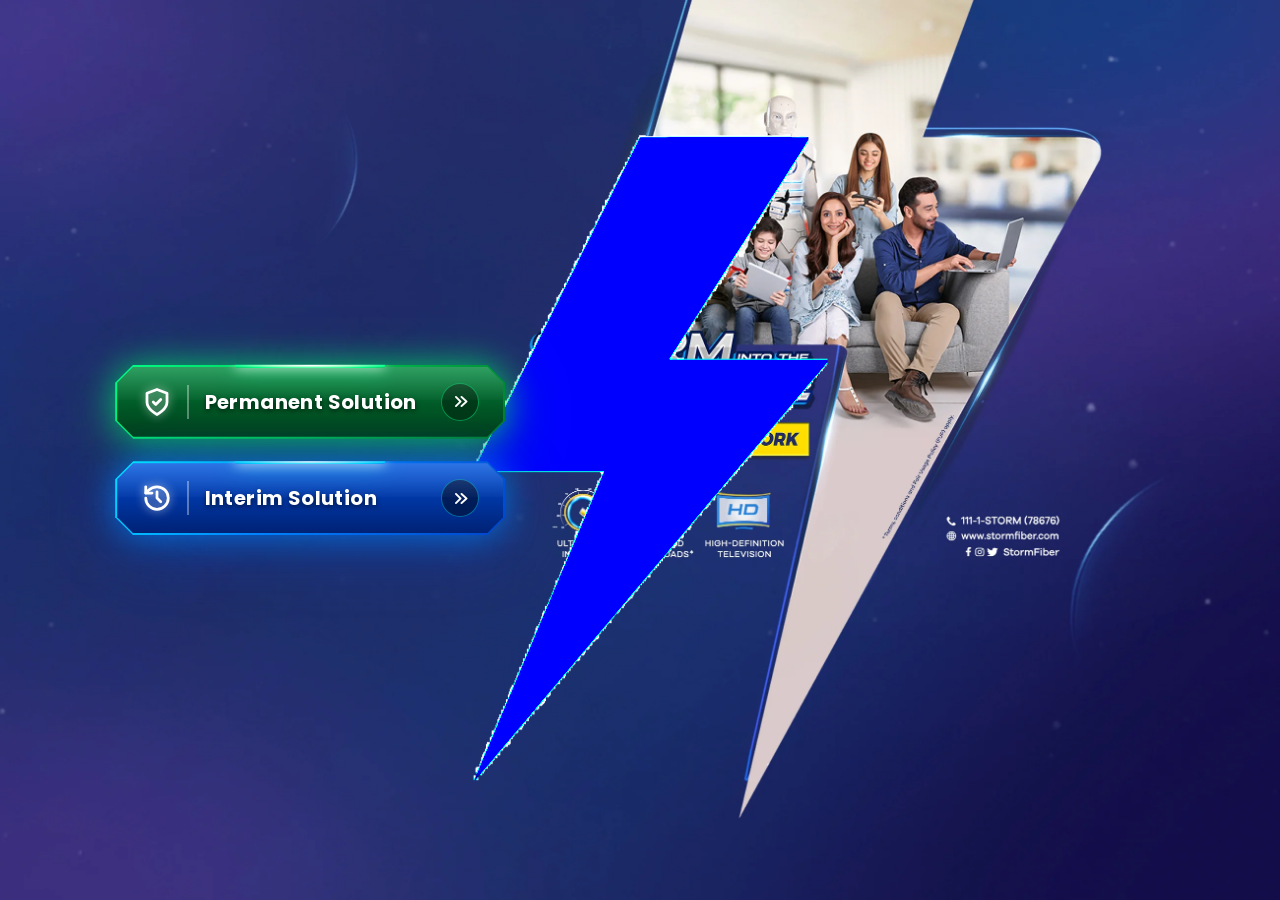
==== commit 3204ee69: "Add solutions gateway page, permanent home route, and interim workflow scaffold" ====
--- a/index.html
+++ b/index.html
@@ -3,56 +3,63 @@
 <head>
   <meta charset="UTF-8" />
   <meta name="viewport" content="width=device-width, initial-scale=1.0" />
-  <title>ADT Management System - Landing</title>
+  <title>ADT Management System - Solutions</title>
   <link rel="preconnect" href="https://fonts.googleapis.com">
   <link rel="preconnect" href="https://fonts.gstatic.com" crossorigin>
-  <link href="https://fonts.googleapis.com/css2?family=Montserrat:wght@400;600;700&family=Poppins:wght@400;600;700&display=swap" rel="stylesheet">
+  <link href="https://fonts.googleapis.com/css2?family=Montserrat:wght@400;600;700;800&family=Poppins:wght@400;600;700;800&display=swap" rel="stylesheet">
   <link rel="stylesheet" href="https://cdnjs.cloudflare.com/ajax/libs/font-awesome/6.5.1/css/all.min.css" integrity="sha512-DTOQO9RWCH3ppGqcWaEA1BIZOC6xxalwEsw9c2QQeAIftl+Vegovlnee1c9QX4TctnWMn13TZye+giMm8e2LwA==" crossorigin="anonymous" referrerpolicy="no-referrer" />
   <link rel="stylesheet" href="css/style.css" />
 </head>
-<body class="landing">
-    <!-- Navbar -->
-  <header class="navbar">
-    <div class="nav-inner container">
-      <a href="./index.html" class="link-1"><div class="brand"><i class="fa-solid fa-bolt"></i> ADT <br> Management System</div></a>
-      <button class="hamburger" aria-label="Toggle navigation" aria-expanded="false" aria-controls="nav-links">
-        <span></span><span></span><span></span>
-      </button>
-      <nav id="nav-links" class="nav-links">
-        <a class="active" href="./index.html"><i class="fa-solid fa-house"></i> Home</a>
-        <a href="ongoing.html"><i class="fa-solid fa-clock-rotate-left"></i> Ongoing</a>
-        <a href="recommendation.html"><i class="fa-solid fa-lightbulb"></i> Recommendation</a>
-        <a href="requirement.html"><i class="fa-solid fa-list-check"></i> Requirement</a>
-      </nav>
-    </div>
-  </header>
+<body class="gateway-body">
 
-  <main class="hero" aria-label="Landing">
-    <section class="hero-card" role="region" aria-labelledby="hero-title">
-      <div class="hero-left">
-        <p class="eyebrow">Welcome to</p>
-        <h1 id="hero-title" class="hero-title">ADT Management System</h1>
-        
-        <!-- Pentagon Navigation Buttons -->
-        <div class="pentagon-nav">
-          <div class="pentagon-row">
-              <a href="deployment.html" class="pentagon-btn deployment" title="View Deployment Process"><span><i class="fa-solid fa-rocket"></i><br>Deployment</span></a>
-              <a href="relocation.html" class="pentagon-btn relocation" title="View Relocation Process"><span><i class="fa-solid fa-location-dot"></i><br>Relocation</span></a>
-              <a href="migration.html" class="pentagon-btn migration" title="View Migration Process"><span><i class="fa-solid fa-network-wired"></i><br>Migration</span></a>
-              <a href="termination.html" class="pentagon-btn termination" title="View Termination Process"><span><i class="fa-solid fa-power-off"></i><br>Termination</span></a>
-          </div>
-          <div class="start-journey-wrapper">
-            <a href="ongoing.html" class="btn btn-primary btn-xl pulse" aria-label="Start your journey in ADT Management System"><span>Start Journey</span> <i class="fa-solid fa-arrow-right"></i></a>
+  <!-- Solution Gateway Content (Left-aligned, Permanent UP, Interim DOWN) -->
+  <main class="gateway-container">
+    <div class="solution-cards-wrapper">
+      
+      <!-- Permanent Solution Button (UP) -->
+      <a href="home.html" class="solution-btn-wrap" aria-label="Open Permanent Solution">
+        <div class="solution-btn permanent-btn">
+          <div class="btn-flare" aria-hidden="true"></div>
+          <div class="btn-inner">
+            <div class="btn-icon" aria-hidden="true">
+              <svg viewBox="0 0 24 24" fill="none" stroke="currentColor" stroke-width="2.2" stroke-linecap="round" stroke-linejoin="round">
+                <path d="M12 22s8-4 8-10V5l-8-3-8 3v7c0 6 8 10 8 10z"/>
+                <path d="m9 12 2 2 4-4"/>
+              </svg>
+            </div>
+            <div class="btn-divider" aria-hidden="true"></div>
+            <span class="btn-text">Permanent Solution</span>
+            <div class="btn-arrow-badge" aria-hidden="true">
+              <i class="fa-solid fa-angles-right"></i>
+            </div>
           </div>
         </div>
-      </div>
-      <div class="hero-right">
-        <div class="image-wrap" aria-hidden="true">
-          <img src="./assets/images/ChatGPT Image Sep 27, 2025, 08_10_14 AM.png" alt="ADT dashboard preview" loading="eager" />
+      </a>
+
+      <!-- Interim Solution Button (DOWN) -->
+      <a href="interim.html" class="solution-btn-wrap" aria-label="Open Interim Solution">
+        <div class="solution-btn interim-btn">
+          <div class="btn-flare" aria-hidden="true"></div>
+          <div class="btn-inner">
+            <div class="btn-icon" aria-hidden="true">
+              <svg viewBox="0 0 24 24" fill="none" stroke="currentColor" stroke-width="2.2" stroke-linecap="round" stroke-linejoin="round">
+                <path d="M3 12a9 9 0 1 0 9-9 9.75 9.75 0 0 0-6.74 2.74L3 8"/>
+                <path d="M3 3v5h5"/>
+                <path d="M12 7v5l3 3"/>
+              </svg>
+            </div>
+            <div class="btn-divider" aria-hidden="true"></div>
+            <span class="btn-text">Interim Solution</span>
+            <div class="btn-arrow-badge" aria-hidden="true">
+              <i class="fa-solid fa-angles-right"></i>
+            </div>
+          </div>
         </div>
-      </div>
-    </section>
+      </a>
+
+    </div>
   </main>
+
   <script src="https://cdnjs.cloudflare.com/ajax/libs/gsap/3.13.0/gsap.min.js" integrity="sha512-NcZdtrT77bJr4STcmsGAESr06BYGE8woZdSdEgqnpyqac7sugNO+Tr4bGwGF3MsnEkGKhU2KL2xh6Ec+BqsaHA==" crossorigin="anonymous" referrerpolicy="no-referrer"></script>
   <script src="js/script.js"></script>
 </body>
--- a/css/style.css
+++ b/css/style.css
@@ -1353,3 +1353,325 @@
   border-color: #3a2c12;
 }
 
+
+
+/* ==========================================================================
+   Solutions Gateway Page & High-Tech Glowing Buttons
+   ========================================================================== */
+
+body.gateway-body {
+  min-height: 100vh;
+  margin: 0;
+  padding: 0;
+  display: flex;
+  align-items: center;
+  justify-content: center;
+  position: relative;
+  overflow: hidden;
+  background: #060a14 url('../assets/images/signup-bg.webp') no-repeat center top fixed;
+  background-size: cover;
+}
+
+/* Subtle tech grid/beams overlay */
+body.gateway-body::after {
+  content: "";
+  position: fixed;
+  inset: 0;
+  pointer-events: none;
+  z-index: 1;
+  background: 
+    radial-gradient(ellipse at 50% 50%, rgba(0, 110, 255, 0.15) 0%, rgba(6, 10, 20, 0.75) 85%),
+    linear-gradient(115deg, transparent 40%, rgba(0, 210, 255, 0.06) 48%, rgba(0, 132, 255, 0.15) 50%, rgba(0, 210, 255, 0.06) 52%, transparent 60%);
+}
+
+.gateway-container {
+  width: 100%;
+  min-height: 100vh;
+  display: flex;
+  align-items: center;
+  justify-content: flex-start;
+  padding: clamp(2rem, 5vw, 4rem) clamp(2.5rem, 9vw, 11rem);
+  position: relative;
+  z-index: 10;
+  box-sizing: border-box;
+}
+
+.solution-cards-wrapper {
+  display: flex;
+  flex-direction: column;
+  align-items: flex-start;
+  justify-content: center;
+  gap: clamp(1.25rem, 2.5vh, 1.85rem);
+  max-width: 420px;
+  width: 100%;
+  margin: 0;
+}
+
+/* Button Wrapper & Drop Shadow (creates neon ambient glow) */
+.solution-btn-wrap {
+  text-decoration: none;
+  display: block;
+  position: relative;
+  width: 100%;
+  max-width: 390px;
+  outline: none;
+  transition: transform 0.3s cubic-bezier(0.34, 1.56, 0.64, 1), filter 0.3s ease;
+  user-select: none;
+  -webkit-tap-highlight-color: transparent;
+}
+
+.solution-btn-wrap:focus-visible {
+  outline: 2px solid #ffffff;
+  outline-offset: 4px;
+}
+
+/* Chamfered Button Shell */
+.solution-btn {
+  position: relative;
+  height: clamp(64px, 8vw, 74px);
+  padding: 2px; /* Creates the outer neon border */
+  clip-path: polygon(
+    18px 0%,
+    calc(100% - 18px) 0%,
+    100% 18px,
+    100% calc(100% - 18px),
+    calc(100% - 18px) 100%,
+    18px 100%,
+    0% calc(100% - 18px),
+    0% 18px
+  );
+  overflow: visible;
+  transition: all 0.3s ease;
+}
+
+/* Inner Chamfer Container */
+.btn-inner {
+  clip-path: polygon(
+    16px 0%,
+    calc(100% - 16px) 0%,
+    100% 16px,
+    100% calc(100% - 16px),
+    calc(100% - 16px) 100%,
+    16px 100%,
+    0% calc(100% - 16px),
+    0% 16px
+  );
+  width: 100%;
+  height: 100%;
+  display: flex;
+  align-items: center;
+  justify-content: space-between;
+  padding: 0 clamp(16px, 2.5vw, 24px) 0 clamp(18px, 2.5vw, 24px);
+  position: relative;
+  box-sizing: border-box;
+}
+
+/* Subtle glossy shine across inner button */
+.btn-inner::before {
+  content: "";
+  position: absolute;
+  top: 0;
+  left: 0;
+  right: 0;
+  height: 48%;
+  background: linear-gradient(180deg, rgba(255, 255, 255, 0.18) 0%, rgba(255, 255, 255, 0.02) 100%);
+  pointer-events: none;
+}
+
+/* Top Lens Flare / Gleam */
+.btn-flare {
+  position: absolute;
+  top: -2px;
+  left: 50%;
+  transform: translateX(-50%);
+  width: 150px;
+  height: 5px;
+  border-radius: 999px;
+  z-index: 6;
+  pointer-events: none;
+  animation: flarePulse 3.5s ease-in-out infinite alternate;
+}
+
+@keyframes flarePulse {
+  0% {
+    opacity: 0.8;
+    width: 130px;
+  }
+  100% {
+    opacity: 1;
+    width: 175px;
+  }
+}
+
+/* Button Icon */
+.btn-icon {
+  width: 32px;
+  height: 32px;
+  display: flex;
+  align-items: center;
+  justify-content: center;
+  flex-shrink: 0;
+  color: #ffffff;
+}
+
+.btn-icon svg {
+  width: 30px;
+  height: 30px;
+  display: block;
+  filter: drop-shadow(0 0 5px rgba(255, 255, 255, 0.7));
+}
+
+/* Vertical Divider */
+.btn-divider {
+  width: 1.5px;
+  height: 34px;
+  background: rgba(255, 255, 255, 0.35);
+  margin: 0 clamp(10px, 1.8vw, 16px) 0 clamp(10px, 1.8vw, 14px);
+  flex-shrink: 0;
+}
+
+/* Button Label */
+.btn-text {
+  font-family: 'Poppins', 'Montserrat', sans-serif;
+  font-size: clamp(1.05rem, 2.2vw, 1.25rem);
+  font-weight: 700;
+  color: #ffffff;
+  letter-spacing: 0.4px;
+  white-space: nowrap;
+  flex-grow: 1;
+  text-shadow: 0 2px 5px rgba(0, 0, 0, 0.6);
+}
+
+/* Circular Arrow Badge */
+.btn-arrow-badge {
+  width: 38px;
+  height: 38px;
+  border-radius: 50%;
+  display: flex;
+  align-items: center;
+  justify-content: center;
+  color: #ffffff;
+  font-size: 0.95rem;
+  margin-left: clamp(8px, 1.5vw, 14px);
+  flex-shrink: 0;
+  transition: transform 0.25s cubic-bezier(0.34, 1.56, 0.64, 1), background 0.25s ease;
+}
+
+.solution-btn-wrap:hover .btn-arrow-badge {
+  transform: translateX(4px);
+}
+
+/* --------------------------------------------------------------------------
+   INTERIM SOLUTION (BLUE NEON)
+   -------------------------------------------------------------------------- */
+.solution-btn-wrap:has(.interim-btn) {
+  filter: drop-shadow(0 0 16px rgba(0, 140, 255, 0.65)) drop-shadow(0 12px 28px rgba(0, 70, 200, 0.45));
+}
+
+.solution-btn-wrap:hover:has(.interim-btn),
+.solution-btn-wrap:focus-visible:has(.interim-btn) {
+  transform: translateY(-4px) scale(1.02);
+  filter: drop-shadow(0 0 26px rgba(0, 200, 255, 0.95)) drop-shadow(0 16px 36px rgba(0, 110, 255, 0.65));
+}
+
+.solution-btn-wrap:active:has(.interim-btn) {
+  transform: translateY(-1px) scale(0.99);
+}
+
+.interim-btn {
+  background: linear-gradient(135deg, #00e5ff 0%, #0084ff 45%, #0044cc 100%);
+}
+
+.interim-btn .btn-inner {
+  background: linear-gradient(180deg, #0056e0 0%, #0036a3 52%, #002275 100%);
+}
+
+.interim-btn .btn-flare {
+  background: radial-gradient(ellipse at center, #ffffff 0%, #7ee6ff 40%, #00d2ff 75%, transparent 100%);
+  box-shadow: 0 0 12px #ffffff, 0 0 24px #00d2ff;
+}
+
+.interim-btn .btn-arrow-badge {
+  background: rgba(0, 22, 66, 0.75);
+  border: 1.5px solid rgba(0, 210, 255, 0.45);
+}
+
+.solution-btn-wrap:hover .interim-btn .btn-arrow-badge {
+  background: rgba(0, 35, 100, 0.9);
+  border-color: #00e5ff;
+  box-shadow: 0 0 12px rgba(0, 210, 255, 0.5);
+}
+
+/* --------------------------------------------------------------------------
+   PERMANENT SOLUTION (GREEN NEON)
+   -------------------------------------------------------------------------- */
+.solution-btn-wrap:has(.permanent-btn) {
+  filter: drop-shadow(0 0 16px rgba(0, 235, 110, 0.65)) drop-shadow(0 12px 28px rgba(0, 160, 70, 0.45));
+}
+
+.solution-btn-wrap:hover:has(.permanent-btn),
+.solution-btn-wrap:focus-visible:has(.permanent-btn) {
+  transform: translateY(-4px) scale(1.02);
+  filter: drop-shadow(0 0 26px rgba(50, 255, 140, 0.95)) drop-shadow(0 16px 36px rgba(0, 210, 95, 0.65));
+}
+
+.solution-btn-wrap:active:has(.permanent-btn) {
+  transform: translateY(-1px) scale(0.99);
+}
+
+.permanent-btn {
+  background: linear-gradient(135deg, #00ff88 0%, #00c853 45%, #007a2f 100%);
+}
+
+.permanent-btn .btn-inner {
+  background: linear-gradient(180deg, #028a3f 0%, #015c28 52%, #003e1a 100%);
+}
+
+.permanent-btn .btn-flare {
+  background: radial-gradient(ellipse at center, #ffffff 0%, #9effc5 40%, #00ff88 75%, transparent 100%);
+  box-shadow: 0 0 12px #ffffff, 0 0 24px #00ff88;
+}
+
+.permanent-btn .btn-arrow-badge {
+  background: rgba(0, 48, 20, 0.75);
+  border: 1.5px solid rgba(0, 255, 136, 0.45);
+}
+
+.solution-btn-wrap:hover .permanent-btn .btn-arrow-badge {
+  background: rgba(0, 75, 30, 0.9);
+  border-color: #00ff88;
+  box-shadow: 0 0 12px rgba(0, 255, 136, 0.5);
+}
+
+/* Navbar Switcher Pill across internal pages */
+.nav-switch-btn {
+  background: rgba(0, 132, 255, 0.12);
+  border: 1px solid rgba(0, 132, 255, 0.35);
+  color: #00b4d8 !important;
+  border-radius: 999px;
+  padding: 6px 14px !important;
+  font-size: 0.9rem !important;
+  transition: all 0.25s ease;
+  display: inline-flex;
+  align-items: center;
+  gap: 6px;
+}
+
+.nav-switch-btn:hover {
+  background: rgba(0, 132, 255, 0.28);
+  border-color: #00e5ff;
+  color: #ffffff !important;
+  box-shadow: 0 0 14px rgba(0, 210, 255, 0.4);
+}
+
+@media (max-width: 768px) {
+  .gateway-container {
+    justify-content: center;
+    padding: 2rem 1.5rem;
+  }
+
+  .solution-cards-wrapper {
+    align-items: center;
+    margin: 0 auto;
+  }
+}
